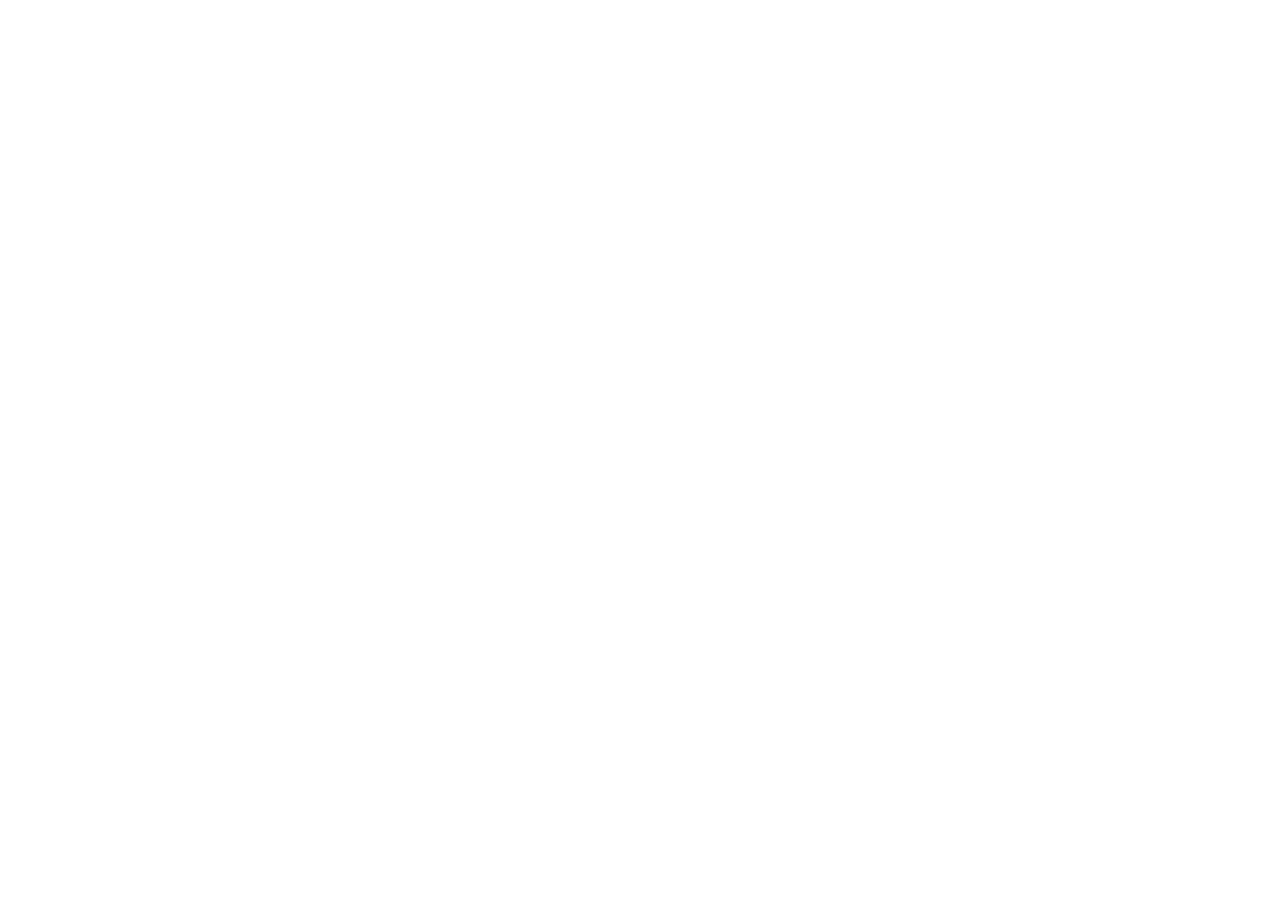
==== newman/index.html @ 40106775 "路径更改" ====
<!DOCTYPE html>
<html lang="en">
<head>
    <meta charset="UTF-8">
    <meta name="viewport" content="width=device-width, initial-scale=1.0">
    <title>纽曼官网</title>
</head>
<body>
    
</body>
</html>
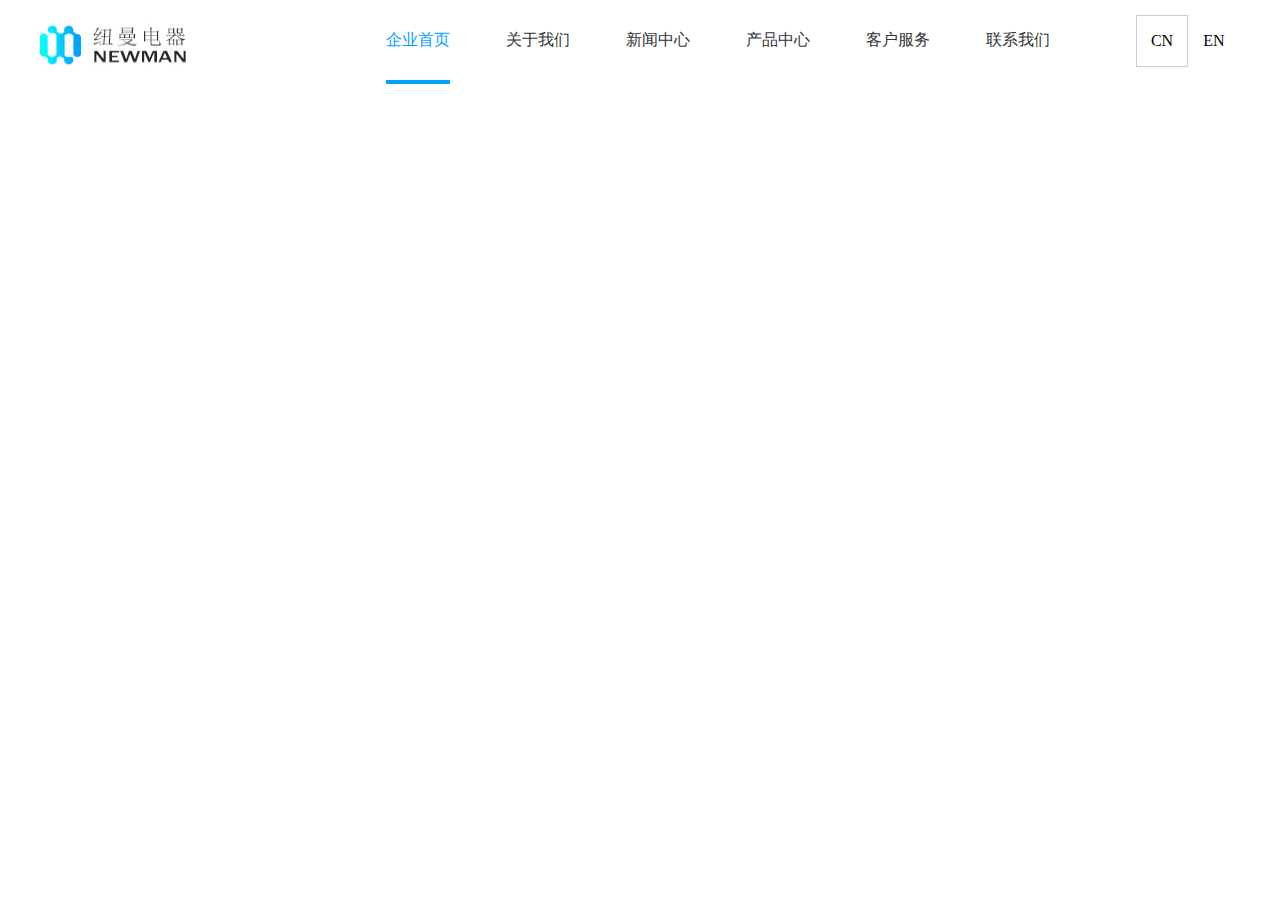
==== commit ce43cc9c: "导航栏设计" ====
--- a/newman/index.html
+++ b/newman/index.html
@@ -3,9 +3,32 @@
 <head>
     <meta charset="UTF-8">
     <meta name="viewport" content="width=device-width, initial-scale=1.0">
+    <!-- 搜索引擎优化SEO -->
+    <meta name="keywords" content="纽曼官网,纽曼电器">
+    <meta name="description" content="该网站为纽曼公司的一个产品展示网站">
+    <!-- 浏览器渲染与内核 -->
+    <meta name="render" content="webkit">
+    <meta http-equiv="x-ua-compatible" content="IE=edge,chrome=1">
     <title>纽曼官网</title>
+    <link rel="stylesheet" href="css/reset.css">
+    <link rel="stylesheet" href="css/public.css">
+    <link rel="stylesheet" href="css/index.css">
 </head>
 <body>
-    
+    <header>
+        <a href="index.html"><img src="home/images/logo.jpg" class="logo" /></a>
+        <ul class="nav">
+            <li><a class="active" href="index.html">企业首页</a></li>
+            <li><a href="about/about.html">关于我们</a></li>
+            <li><a href="news/news.html">新闻中心</a></li>
+            <li><a href="product/product.html">产品中心</a></li>
+            <li><a href="service/service.html">客户服务</a></li>
+            <li><a href="concat/concat.html">联系我们</a></li>
+        </ul>
+        <ul class="language">
+            <li>CN</li>
+            <li>EN</li>
+        </ul>
+    </header>
 </body>
 </html>--- a/newman/css/public.css
+++ b/newman/css/public.css
@@ -0,0 +1,57 @@
+/* 导航栏 */
+header{
+    width: 1200px;
+    height: 80px;
+    line-height: 80px;
+    margin: 0 auto;
+}
+header .logo{
+    width: 146px;
+    height: 80px;
+    margin: 5px 200px 0 0;
+    float: left;
+}
+header .nav{
+    overflow: hidden;
+    float: left;
+}
+header .nav li{
+    float: left;
+    margin-right: 56px;
+    font-size: 16px;
+}
+header .nav li:first-child:after,header .nav li:hover{
+    content: "";
+    display: block;
+    border-bottom: 4px solid #01a1ff;
+}
+header .nav li a{
+   color: #333;
+}
+header .nav li .active{
+    color: #01a1ff;
+}
+header .nav li:hover a{
+    color: #01a1ff;
+}
+header .language{
+    float: right;
+}
+header .language li{
+    float: left;
+    width: 50px;
+    height: 50px;
+    line-height: 50px;
+    border: 1px solid transparent;
+    text-align: center;
+    margin-top: 15px;
+}
+header .language li:first-child{
+    border: 1px solid #ccc;
+}
+header .language li:hover{
+    float: left;
+    width: 50px;
+    height: 50px;
+    border: 1px solid #ccc;
+}
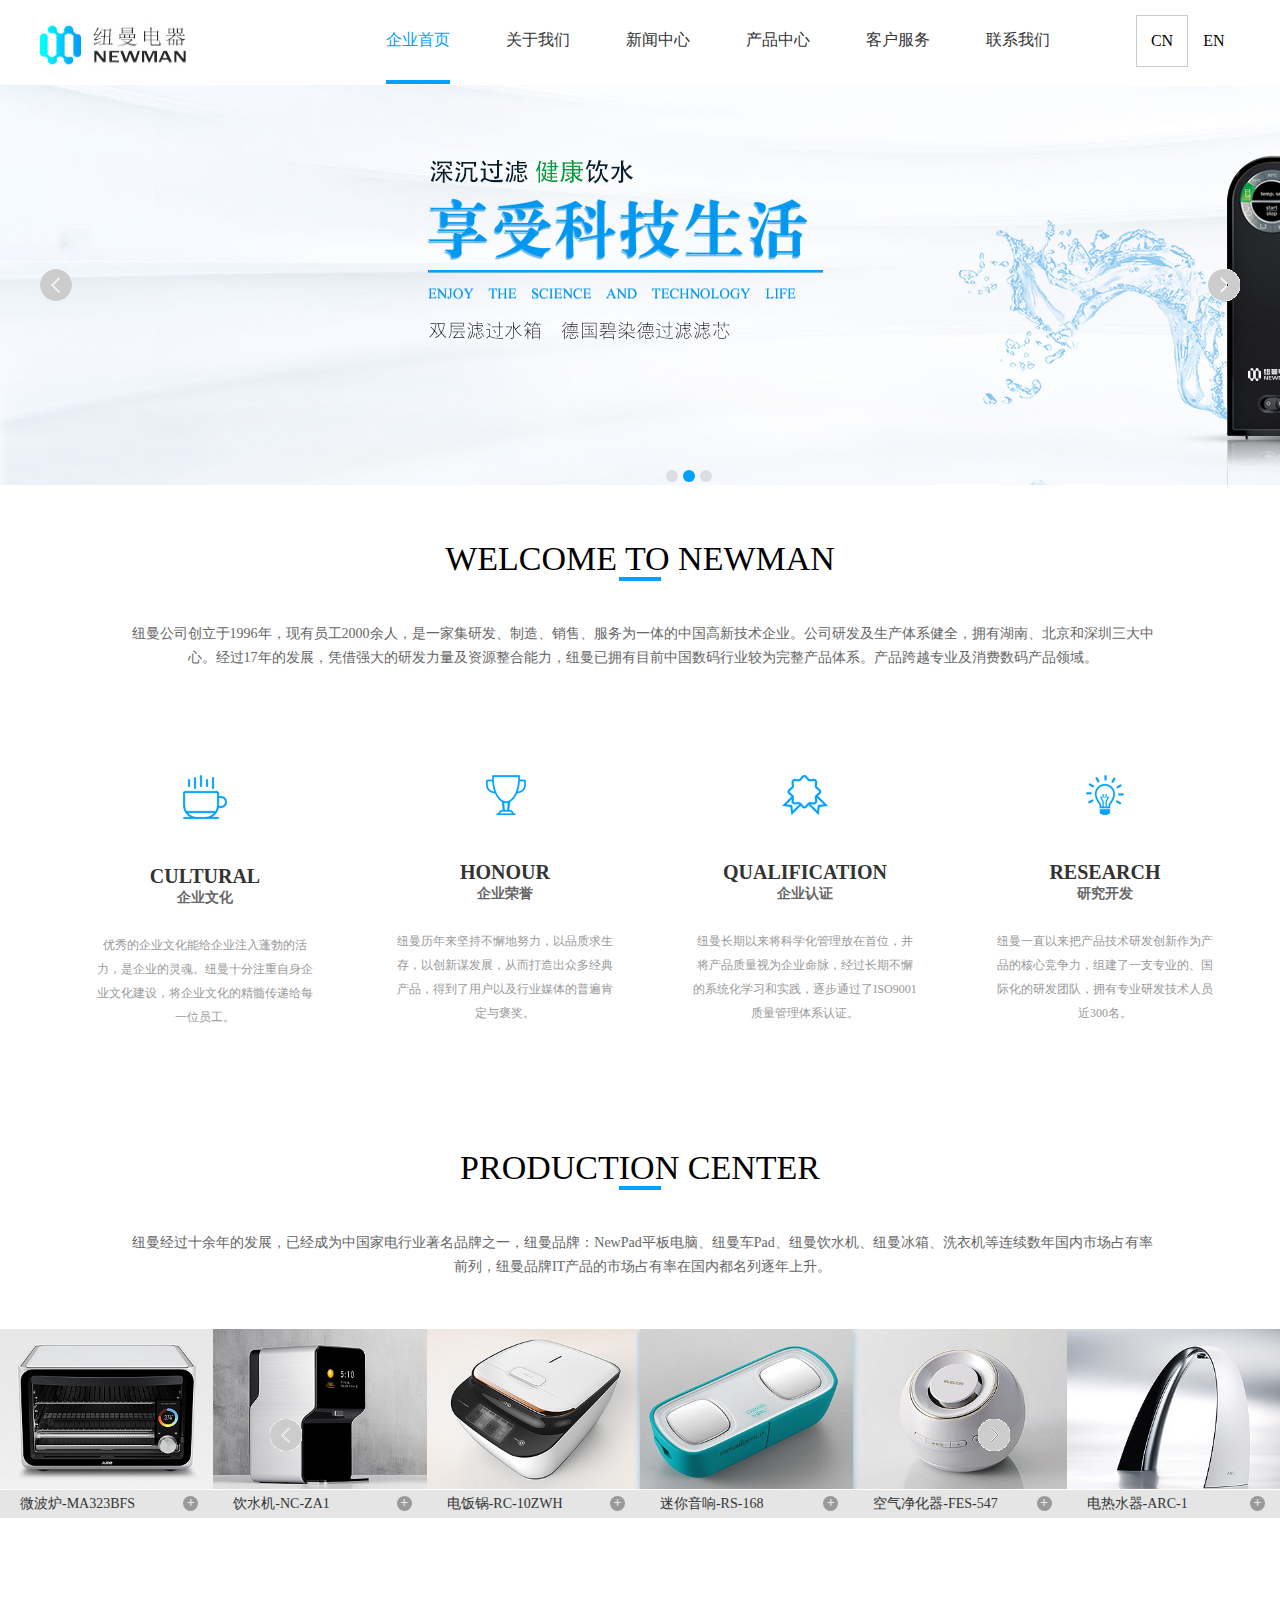
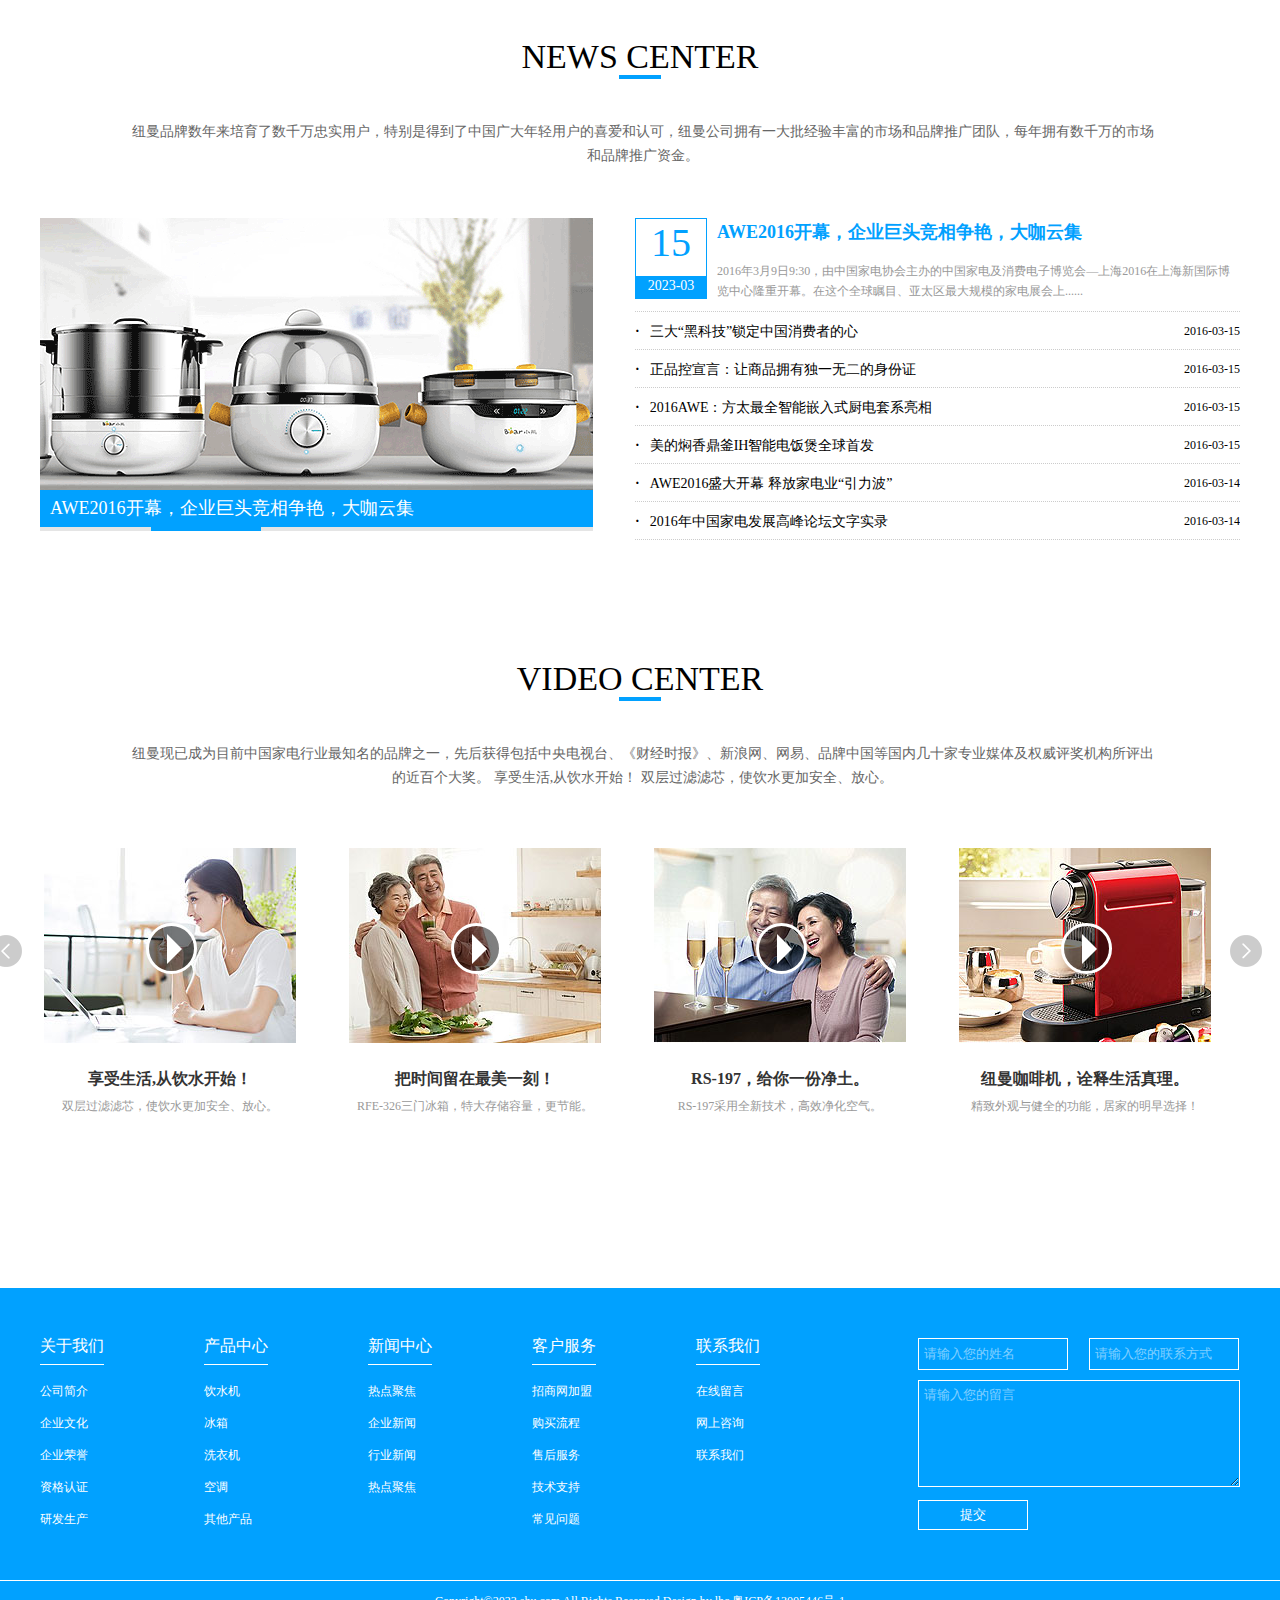
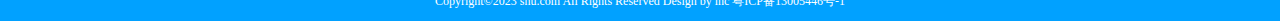
==== commit 4c4a78da: "首页样式" ====
--- a/newman/index.html
+++ b/newman/index.html
@@ -15,6 +15,7 @@
     <link rel="stylesheet" href="css/index.css">
 </head>
 <body>
+    <!-- 导航栏 -->
     <header>
         <a href="index.html"><img src="home/images/logo.jpg" class="logo" /></a>
         <ul class="nav">
@@ -30,5 +31,258 @@
             <li>EN</li>
         </ul>
     </header>
+    <!-- banner -->
+    <div class="banner">
+        <ul class="imgs">
+            <li><a href="/newman/index.html"><img src="home/images/banner_01.jpg" alt="banner"></a></li>
+            <li><a href="/newman/index.html"><img src="home/images/banner_02.jpg" alt="banner"></a></li>
+            <li><a href="/newman/index.html"><img src="home/images/banner_03.jpg" alt="banner"></a></li>
+        </ul>
+        <div class="prev"></div>
+        <div class="next"></div>
+        <ul class="count">
+            <li></li>
+            <li class="active"></li>
+            <li></li>
+        </ul>
+    </div>
+    <!-- welcome -->
+    <div class="welcome">
+        <h2 class="title">welcome to newman</h2>
+        <p class="index-p">纽曼公司创立于1996年，现有员工2000余人，是一家集研发、制造、销售、服务为一体的中国高新技术企业。公司研发及生产体系健全，拥有湖南、北京和深圳三大中心。经过17年的发展，凭借强大的研发力量及资源整合能力，纽曼已拥有目前中国数码行业较为完整产品体系。产品跨越专业及消费数码产品领域。</p>
+        <ul class="classic">
+            <li>
+                <img src="home/images/index-cultural01.png" alt="classic">
+                <h3>cultural</h3>
+                <h4>企业文化</h4>
+                <p>优秀的企业文化能给企业注入蓬勃的活力，是企业的灵魂。纽曼十分注重自身企业文化建设，将企业文化的精髓传递给每一位员工。</p>
+              </li>
+              <li>
+                <img src="home/images/index-cultural02.png" alt="classic">
+                <h3>honour</h3>
+                <h4>企业荣誉</h4>
+                <p>纽曼历年来坚持不懈地努力，以品质求生存，以创新谋发展，从而打造出众多经典产品，得到了用户以及行业媒体的普遍肯定与褒奖。</p>
+              </li>
+              <li>
+                <img src="home/images/index-cultural03.png" alt="classic">
+                <h3>qualification</h3>
+                <h4>企业认证</h4>
+                <p>纽曼长期以来将科学化管理放在首位，并将产品质量视为企业命脉，经过长期不懈的系统化学习和实践，逐步通过了ISO9001质量管理体系认证。</p>
+              </li>
+              <li>
+                <img src="home/images/index-cultural04.png" alt="classic">
+                <h3>research</h3>
+                <h4>研究开发</h4>
+                <p>纽曼一直以来把产品技术研发创新作为产品的核心竞争力，组建了一支专业的、国际化的研发团队，拥有专业研发技术人员近300名。</p>
+              </li>
+        </ul>
+    </div>
+    <!-- production center -->
+    <div class="pro-center">
+        <h2 class="title">PRODUCTION CENTER</h2>
+        <p class="index-p">纽曼经过十余年的发展，已经成为中国家电行业著名品牌之一，纽曼品牌：NewPad平板电脑、纽曼车Pad、纽曼饮水机、纽曼冰箱、洗衣机等连续数年国内市场占有率前列，纽曼品牌IT产品的市场占有率在国内都名列逐年上升。</p>
+        <ul class="pro-list">
+            <li>
+              <a href="#">
+                <img src="home/images/pro-center1.jpg" alt="product">
+                <span class="pro-title">
+                  <span>微波炉-MA323BFS</span>
+                  <span class="add">+</span>
+                </span>
+              </a>
+            </li>
+            <li>
+              <a href="#">
+                <img src="home/images/pro-center2.jpg" alt="product">
+                <span class="pro-title">
+                  <span>饮水机-NC-ZA1</span>
+                  <span class="add">+</span>
+                </span>
+              </a>
+            </li>
+            <li>
+              <a href="#">
+                <img src="home/images/pro-center3.jpg" alt="product">
+                <span class="pro-title">
+                  <span>电饭锅-RC-10ZWH</span>
+                  <span class="add">+</span>
+                </span>
+              </a>
+            </li>
+            <li>
+              <a href="#">
+                <img src="home/images/pro-center4.jpg" alt="product">
+                <span class="pro-title">
+                  <span>迷你音响-RS-168</span>
+                  <span class="add">+</span>
+                </span>
+              </a>
+            </li>
+            <li>
+              <a href="#"><img src="home/images/pro-center5.jpg" alt="product">
+                <span class="pro-title">
+                  <span>空气净化器-FES-547</span>
+                  <span class="add">+</span>
+                </span>
+              </a>
+            </li>
+            <li>
+              <a href="#"><img src="home/images/pro-center6.jpg" alt="product">
+                <span class="pro-title">
+                  <span>电热水器-ARC-1</span>
+                  <span class="add">+</span>
+                </span>
+              </a>
+            </li>
+        </ul>
+        <div class="prev"></div>
+        <div class="next"></div>
+    </div>
+    <!-- news center -->
+    <div class="news-center">
+        <h2 class="title">NEWS CENTER</h2>
+        <p class="index-p">
+          纽曼品牌数年来培育了数千万忠实用户，特别是得到了中国广大年轻用户的喜爱和认可，纽曼公司拥有一大批经验丰富的市场和品牌推广团队，每年拥有数千万的市场和品牌推广资金。
+        </p>
+        <div class="news-show">
+            <div class="news-left">
+                <img src="home/images/news01.png" alt="news">
+                <p>AWE2016开幕，企业巨头竞相争艳，大咖云集</p>
+                <ul>
+                    <li></li>
+                    <li class="news-active"></li>
+                    <li></li>
+                    <li></li>
+                    <li></li>
+                </ul>
+            </div>
+            <div class="news-right">
+                <div class="news-detail">
+                    <a href="#">
+                        <span class="news-date">
+                            <span>15</span>
+                            <span>2023-03</span>
+                        </span>
+                        <span class="news-content">
+                            <span class="h2">AWE2016开幕，企业巨头竞相争艳，大咖云集</span>
+                            <span class="p">2016年3月9日9:30，由中国家电协会主办的中国家电及消费电子博览会—上海2016在上海新国际博览中心隆重开幕。在这个全球瞩目、亚太区最大规模的家电展会上......</span>
+                        </span>
+                    </a>
+                    <div class="clear"></div>
+                    <ul class="news-list">
+                        <li><a href="#"><i>·</i>三大“黑科技”锁定中国消费者的心  <small>2016-03-15</small></a></li>
+                        <li><a href="#"><i>·</i>正品控宣言：让商品拥有独一无二的身份证   <small>2016-03-15</small></a></li>
+                        <li><a href="#"><i>·</i>2016AWE：方太最全智能嵌入式厨电套系亮相  <small>2016-03-15</small></a></li>
+                        <li><a href="#"><i>·</i>美的焖香鼎釜IH智能电饭煲全球首发   <small>2016-03-15</small></a></li>
+                        <li><a href="#"><i>·</i>AWE2016盛大开幕 释放家电业“引力波”  <small>2016-03-14</small></a></li>
+                        <li><a href="#"><i>·</i>2016年中国家电发展高峰论坛文字实录  <small>2016-03-14</small></a></li>
+                    </ul>
+                </div>
+            </div>
+        </div>
+    </div>
+    <!-- video center -->
+    <div class="video-center">
+        <h2 class="title">video CENTER</h2>
+        <p class="index-p">纽曼现已成为目前中国家电行业最知名的品牌之一，先后获得包括中央电视台、《财经时报》、新浪网、网易、品牌中国等国内几十家专业媒体及权威评奖机构所评出的近百个大奖。
+            享受生活,从饮水开始！  双层过滤滤芯，使饮水更加安全、放心。</p>
+        <ul class="video-list">
+            <li>
+                <a href="#">
+                    <img src="home/images/video_06.jpg" alt="video">
+                    <span class="play"></span>
+                    <span class="video-title">享受生活,从饮水开始！</span>
+                    <span class="video-desc">双层过滤滤芯，使饮水更加安全、放心。</span>
+                </a>
+            </li>
+            <li>
+                <a href="#">
+                    <img src="home/images/video_08.jpg" alt="video">
+                    <span class="play"></span>
+                    <span class="video-title">把时间留在最美一刻！</span>
+                    <span class="video-desc">RFE-326三门冰箱，特大存储容量，更节能。</span>
+                </a>
+            </li>
+            <li>
+                <a href="#">
+                    <img src="home/images/video_11.jpg" alt="video">
+                    <span class="play"></span>
+                    <span class="video-title">RS-197，给你一份净土。</span>
+                    <span class="video-desc">RS-197采用全新技术，高效净化空气。</span>
+                </a>
+            </li>
+            <li>
+                <a href="#">
+                    <img src="home/images/video_13.jpg" alt="video">
+                    <span class="play"></span>
+                    <span class="video-title">纽曼咖啡机，诠释生活真理。</span>
+                    <span class="video-desc">精致外观与健全的功能，居家的明早选择！</span>
+                </a>
+            </li>
+        </ul>
+        <div class="prev"></div>
+        <div class="next"></div>
+    </div>
+    <!-- footer -->
+    <footer>
+        <div class="footer">
+            <div class="footer-content">
+                <div class="footer-nav">
+                    <dl>
+                        <dt><a href="#">关于我们</a></dt>
+                        <dd><a href="#">公司简介</a></dd>
+                        <dd><a href="#">企业文化</a></dd>
+                        <dd><a href="#">企业荣誉</a></dd>
+                        <dd><a href="#">资格认证</a></dd>
+                        <dd><a href="#">研发生产</a></dd>
+                      </dl>
+                      <dl>
+                        <dt><a href="#">产品中心</a></dt>
+                        <dd><a href="#">饮水机</a></dd>
+                        <dd><a href="#">冰箱</a></dd>
+                        <dd><a href="#">洗衣机</a></dd>
+                        <dd><a href="#">空调</a></dd>
+                        <dd><a href="#">其他产品</a></dd>
+                      </dl>
+                      <dl>
+                        <dt><a href="#">新闻中心</a></dt>
+                        <dd><a href="#">热点聚焦</a></dd>
+                        <dd><a href="#">企业新闻</a></dd>
+                        <dd><a href="#">行业新闻</a></dd>
+                        <dd><a href="#">热点聚焦</a></dd>
+                      </dl>
+                      <dl>
+                        <dt><a href="#">客户服务</a></dt>
+                        <dd><a href="#">招商网加盟</a></dd>
+                        <dd><a href="#">购买流程</a></dd>
+                        <dd><a href="#">售后服务</a></dd>
+                        <dd><a href="#">技术支持</a></dd>
+                        <dd><a href="#">常见问题</a></dd>
+                      </dl>
+                      <dl>
+                        <dt><a href="#">联系我们</a></dt>
+                        <dd><a href="#">在线留言</a></dd>
+                        <dd><a href="#">网上咨询</a></dd>
+                        <dd><a href="#">联系我们</a></dd>
+                      </dl>
+                </div>
+                <form action="#" class="footer-concat">
+                    <p>
+                        <input type="text" placeholder="请输入您的姓名" />
+                        <input type="tel" placeholder="请输入您的联系方式" />
+                      </p>
+                      <p>
+                        <textarea cols="30" rows="10" placeholder="请输入您的留言"></textarea>
+                      </p>
+                      <p>
+                        <input type="button" value="提交">
+                      </p>
+                </form>
+            </div>
+        </div>
+        <p class="copyright">
+            Copyright&copy;2023 shu.com All Rights Reserved   Design by lhc 粤ICP备13005446号-1
+          </p>
+    </footer>
 </body>
 </html>--- a/newman/css/public.css
+++ b/newman/css/public.css
@@ -20,16 +20,14 @@
     margin-right: 56px;
     font-size: 16px;
 }
-header .nav li:first-child:after,header .nav li:hover{
-    content: "";
-    display: block;
+header .nav li:first-child,header .nav li:hover{
     border-bottom: 4px solid #01a1ff;
 }
 header .nav li a{
    color: #333;
 }
-header .nav li .active{
-    color: #01a1ff;
+.active{
+    color: #01a1ff !important;
 }
 header .nav li:hover a{
     color: #01a1ff;
@@ -45,13 +43,190 @@
     border: 1px solid transparent;
     text-align: center;
     margin-top: 15px;
+    cursor: pointer;
 }
 header .language li:first-child{
     border: 1px solid #ccc;
 }
 header .language li:hover{
-    float: left;
-    width: 50px;
-    height: 50px;
     border: 1px solid #ccc;
 }
+header .language li:last-child:hover header .language li:first-child{
+    border: 1px solid transparent;
+}
+/* banner */
+.banner{
+    width: 100%;
+    height: 400px;
+    position: relative;
+    overflow: hidden;
+}
+.banner .imgs{
+    width: 1000%;
+    position: absolute;
+}
+.banner li{
+    float: left;
+}
+.banner img{
+    width: 100%; /**/
+    height: 400px;
+}
+.prev,.next{
+    width: 32px;
+    height: 32px;
+    position: absolute;
+    top:184px;
+}
+.prev{
+    left: 40px;
+    background: url(../home//images/index-xb2.png) no-repeat;
+}
+.next{
+    right: 40px;
+    background: url(../home//images/index-xb1.png) no-repeat;
+}
+.prev:hover{
+    background: url(../home//images/index-xb4.png) no-repeat;
+}
+.next:hover{
+    background: url(../home//images/index-xb3.png) no-repeat;
+}
+.banner .count{
+    width: 100%;
+    height: 10px;
+    position: absolute;
+    bottom: 5px;
+    left: 50%;
+    margin-left: 25.5px;
+}
+.banner .count li{
+    float: left;
+    width: 12px;
+    height: 12px;
+    border-radius: 50%;
+    background-color: #000;
+    margin-right: 5px;
+    opacity: .1;
+    filter: alpha(opacity=10);
+    cursor: pointer;
+}
+.banner .count li.active{
+    background-color: #01a1ff;
+    opacity: 1;
+    filter: alpha(opacity=100);
+}
+/* 标题_公共样式 */
+.title{
+    font:34px "Franklin Gothic Medium";
+    text-transform: uppercase;/*字母全部大写*/
+    text-align: center;
+    position: relative;
+    margin-bottom: 44px;
+}
+.title::after{
+    content: '';
+    display: block;
+    width: 42px;
+    border-bottom: 4px solid #01a1ff;
+    position: absolute;
+    left: 50%;
+    margin-left: -21px;
+    bottom: -3px;
+}
+/* 首页p样式 */
+.index-p{
+    width: 1200px;
+    font-size: 14px;
+    font-family: 微软雅黑;
+    color: #666;
+    padding: 0 85px 0 90px;
+    line-height: 24px;
+    text-align: center;
+    box-sizing: border-box;
+    margin: 0 auto;
+}
+
+/* footer */
+footer{
+    width: 100%;
+    background-color: #01a1ff;
+}
+.footer{
+    width: 100%;
+    border-bottom: 1px solid #fff;
+    color: #fff;
+}
+.footer a{
+    color: #fff;
+}
+.footer-content{
+    width: 1200px;
+    margin: 0 auto;
+    padding: 50px 0;
+    overflow: hidden;
+}
+.footer-nav{
+    float: left;
+}
+.footer-nav dl{
+    float: left;
+    margin-right: 100px;
+}
+.footer-nav dl:last-child{
+    margin-right: 0;
+}
+.footer-nav dl dt{
+    font-size: 16px;
+    padding-bottom: 10px;
+    border-bottom: 1px solid #fff;
+}
+.footer-nav dl dd{
+    font-size: 12px;
+    margin-top: 20px;
+}
+.footer-concat{
+    float: right;
+}
+.footer-concat input,.footer-concat textarea{
+    outline: none;
+    border: 1px solid #fff;
+    background-color: #01a1ff;
+    color: #fff;
+}
+.footer-concat input{
+    width: 138px;
+    height: 30px;
+    padding: 0 5px;
+}
+.footer-concat input::-webkit-input-placeholder{
+    color: rgba(255, 255, 255, .5);
+}
+.footer-concat input::-ms-input-placeholder{
+    color: rgba(255, 255, 255, .5);
+}
+.footer-concat input:first-child{
+    margin-right: 17px;
+}
+.footer-concat textarea{
+    width: 310px;
+    height: 95px;
+    margin: 10px 0;
+    padding: 5px;
+}
+.footer-concat textarea::-ms-input-placeholder{
+    color: rgba(255, 255, 255, .5);
+}
+.footer-concat textarea::-webkit-input-placeholder{
+    color: rgba(255, 255, 255, .5);
+}
+.footer-concat input[type=button]{
+    width: 110px;
+    height: 30px;
+}
+footer .copyright{
+    font-size: 12px;
+    text-align: center;
+    color: #fff;
+    line-height: 40px;
+}--- a/newman/css/index.css
+++ b/newman/css/index.css
@@ -0,0 +1,298 @@
+/* welcome */
+.welcome{
+    width: 1200px;
+    margin-top: 55px;
+    margin:55px auto 120px;
+}
+.welcome .classic{
+    width: 1200px;
+    display: flex;
+    justify-content: space-around;
+    margin-top: 105px;
+    padding: 0 15px;
+}
+.welcome .classic li{
+    flex: 0 0 227px;
+    width: 227px;
+    text-align: center;
+}
+.welcome .classic li h3{
+    font-size: 20px;
+    color: #333;
+    text-transform: uppercase;
+    margin-top: 44px;
+    font-weight: 900;
+}
+.welcome .classic li h4{
+    font-size: 14px;
+    color: #666;
+    margin-bottom: 28px;
+    font-weight: 900;
+    margin-top: 5px;
+}
+.welcome .classic li p{
+    font-size: 12px;
+    color: #999;
+    line-height: 24px;
+    font-family: 宋体;
+}
+.pro-center{
+    margin-bottom: 120px;
+    position: relative;
+}
+.pro-list{
+    width: 100%;
+    margin-top: 50px;
+    overflow: hidden;
+}
+.pro-list li{
+    float: left;
+    width: 16.666%;
+    position: relative;
+}
+.pro-list li img{
+    width: 100%;
+}
+.pro-list li:hover .pro-title{
+    background-color: #01a1ff;
+    color: #fff;
+}
+.pro-list li:hover .pro-title .add{
+    background-color: #fff;
+    color: #01a1ff;
+}
+.pro-center .pro-title{
+    width: 100%;
+    height: 28px;
+    display: block;
+    background-color: #e5e5e5;
+    line-height: 28px;
+    margin: 0 auto;
+    font-size: 14px;
+    color: #333;
+    position: relative;
+    margin-top: -2px;
+}
+.pro-center .pro-title span:first-child{
+    padding-left: 20px;
+}
+.pro-center .pro-title span.add{
+    position: absolute;
+    width: 15px;
+    height: 15px;
+    line-height: 13px;
+    text-align: center;
+    display: block;
+    background-color: #999;
+    border-radius: 50%;
+    top: 6.5px;
+    right: 15px;
+    color: #ece6e6;
+    font-weight: 900;
+}
+.pro-center .prev{
+    top: 270px;
+    left: 270px;
+}
+.pro-center .next{
+    right: 270px;
+    top: 270px;
+}
+/* news center */
+.news-center{
+    width: 1200px;
+    margin: 0 auto 120px;
+}
+.news-show{
+    margin-top: 50px;
+    overflow: hidden;
+    position: relative;
+}
+.news-left{
+    float: left;
+}
+.news-left p{
+    width: 543px;
+    height: 37px;
+    font-size: 18px;
+    line-height: 37px;
+    text-transform: uppercase;
+    color: #fff;
+    position: absolute;
+    background-color: #01a1ff;
+    bottom: 13px;
+    padding-left: 10px;
+}
+.news-left li{
+    float: left;
+    width: 110.7px;
+    height: 5px;
+    background-color: #e5e5e5;
+    margin-top: -2px;
+}
+li.news-active{
+    background-color: #01a1ff;
+}
+.news-right{
+    width: 605px;
+    float: right;
+}
+.news-detail{
+    overflow: hidden;
+}
+.news-date{
+    float: left;
+    margin:0 10px 10px 0;
+    display: block;
+}
+.news-date span:first-child{
+    display: block;
+    width: 70px;
+    height: 57px;
+    line-height: 57px;
+    color: #01a1ff;
+    font:40px Tahoma;
+    border: 1px solid #01a1ff;
+    text-align: center;
+}
+.news-date span:last-child{
+    display: block;
+    width: 70px;
+    height: 20px;
+    line-height: 20px;
+    color: #fff;
+    font:14px Tahoma;
+    border: 1px solid #01a1ff;
+    background-color: #01a1ff;
+    text-align: center;
+}
+.news-content{
+    float: left;
+    width: 523px;
+    margin-bottom: 10px;
+    display: block;
+}
+.news-content .h2{
+    font-size: 18px;
+    color: #01a1ff;
+    margin:5px 0 20px;
+    font-weight: 900;
+    display: block;
+}
+.news-content .p{
+    font-size: 12px;
+    color: #999;
+    line-height: 20px;
+    display: block;
+}
+.clear{
+    clear: both;
+}
+.news-list{
+    font-size: 14px;
+}
+.news-list li{
+    padding: 13px 0 10px;
+    border-top: 1px dotted #ccc;
+    position: relative;
+}
+.news-list li:last-child{
+    border-bottom: 1px dotted #ccc;
+}
+.news-list i{
+    font-weight: 900;
+    margin-right: 10px;
+}
+.news-list small{
+    font-size: 12px;
+    position: absolute;
+    right: 0;
+}
+/* video center */
+.video-center{
+    width: 1200px;
+    margin: 0 auto 144px;
+    position: relative;
+}
+.video-list{
+    margin-top: 54px;
+    overflow: hidden;
+    padding: 4px;
+}
+.video-list li{
+    float: left;
+    width: 252px;
+    margin-right: 53px;
+    text-align: center;
+    position: relative;
+    overflow: hidden;
+    padding-bottom: 27px;
+}
+.video-list li:last-child{
+    margin-right: 0px;
+}
+.video-list img{
+    width: 260px;
+    height: 195px;
+}
+.video-list .play{
+    width: 45px;
+    height: 45px;
+    display: block;
+    border: 3px solid #fff;
+    background-color: rgba(0, 0, 0, .5);
+    border-radius: 50%;
+    position: absolute;
+    top: 75px;
+    left: 102px;
+}
+.video-list .play::after{
+    content: '';
+    display: block;
+    border: 15px solid transparent;
+    border-left-color: #fff;
+    position: absolute;
+    left: 18px;
+    top: 8px;
+}
+.video-list .video-title{
+    margin: 25px 0 10px;
+    color: #333;
+    font-weight: bold;
+    font-size: 16px;
+    display: block;
+}
+.video-list .video-desc{
+    font-size: 12px;
+    color: #999;
+}
+.video-list li:hover{
+    box-shadow: 3px 3px 3px #01a1ff,-3px -3px 3px #01a1ff;
+}
+.video-list li:hover .video-title{
+    color: #01a1ff;
+}
+.video-list li:hover .play{
+    width: 54px;
+    height: 54px;
+    border: 3px solid #01a1ff;
+    background-color: rgba(255, 255, 255, .5);
+    border-radius: 50%;
+    position: absolute;
+    top: 75px;
+    left: 102px;
+}
+.video-list li:hover .play::after{
+    border-left-color: #01a1ff;
+    position: absolute;
+    left: 23px;
+    top: 12px;
+}
+.video-center .prev{
+    left: -50px;
+    top:275px;
+}
+.video-center .next{
+    right: -22px;
+    top:275px;
+}
